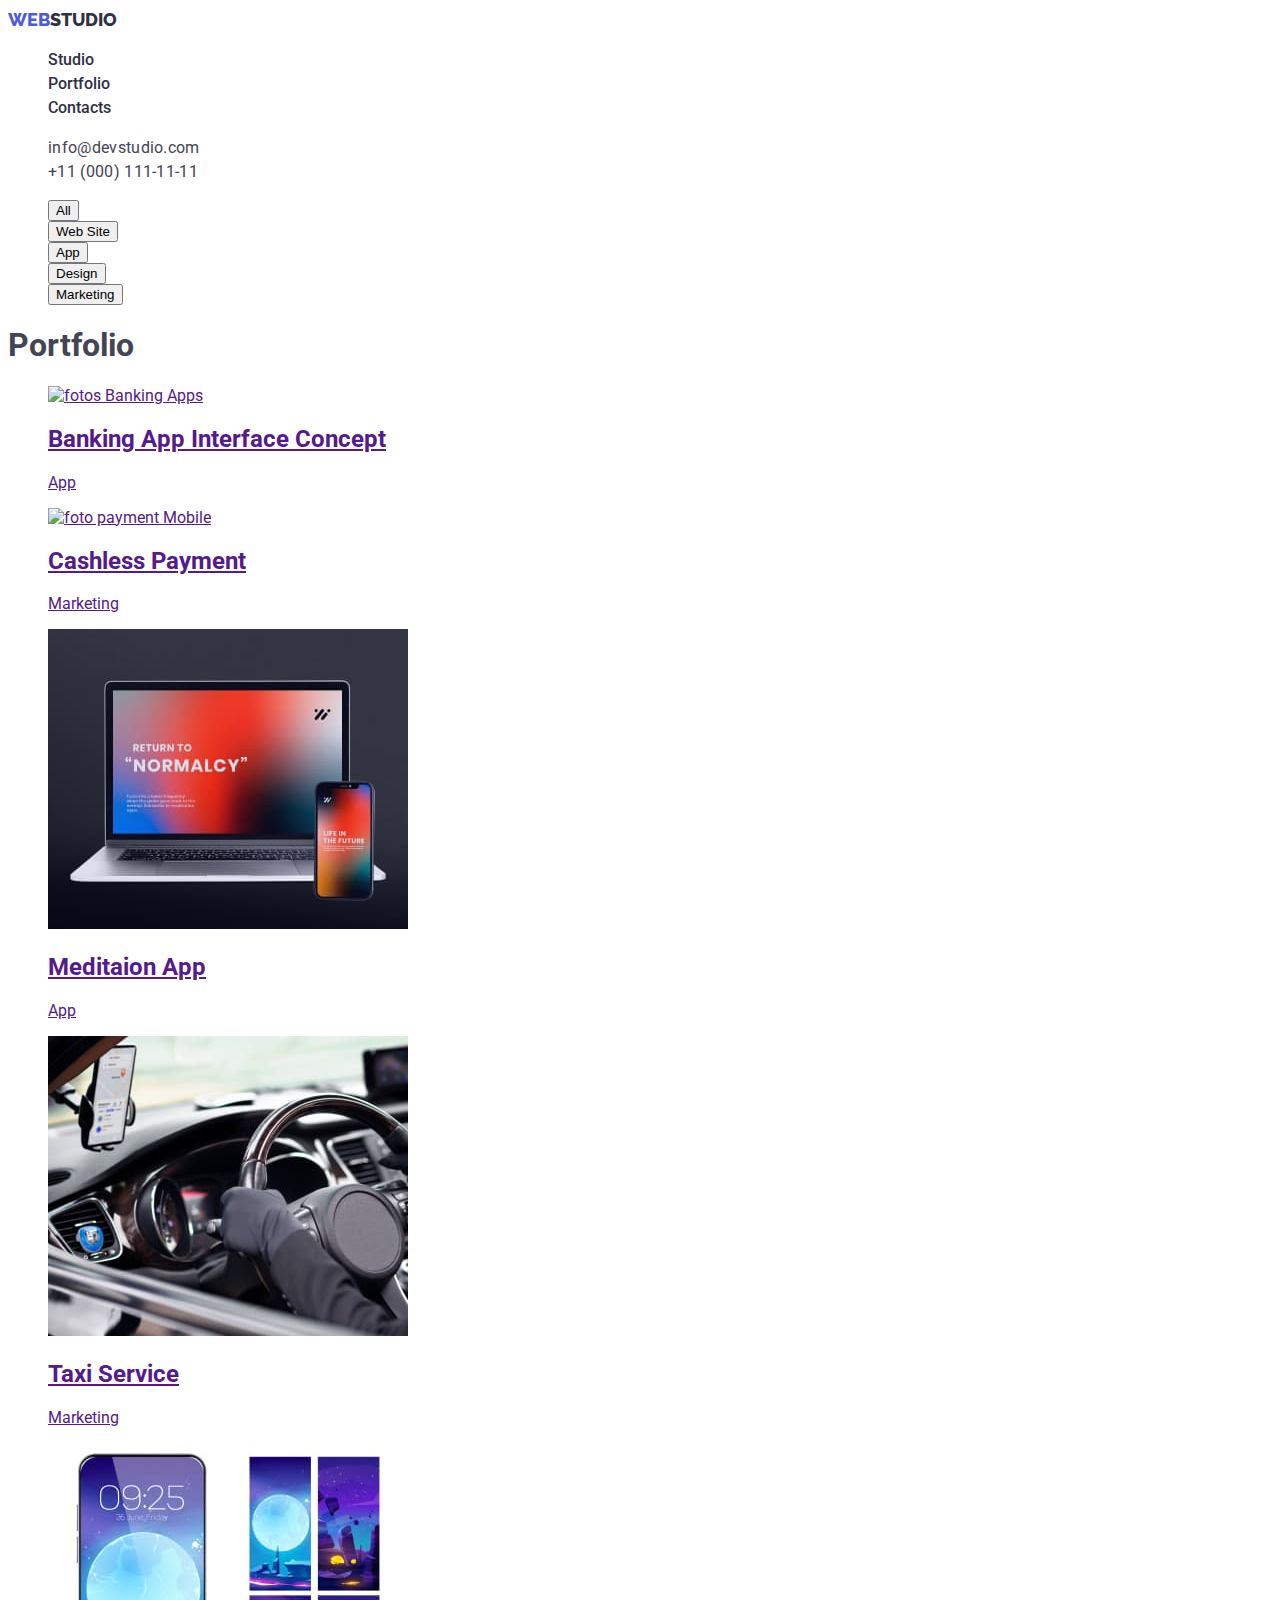
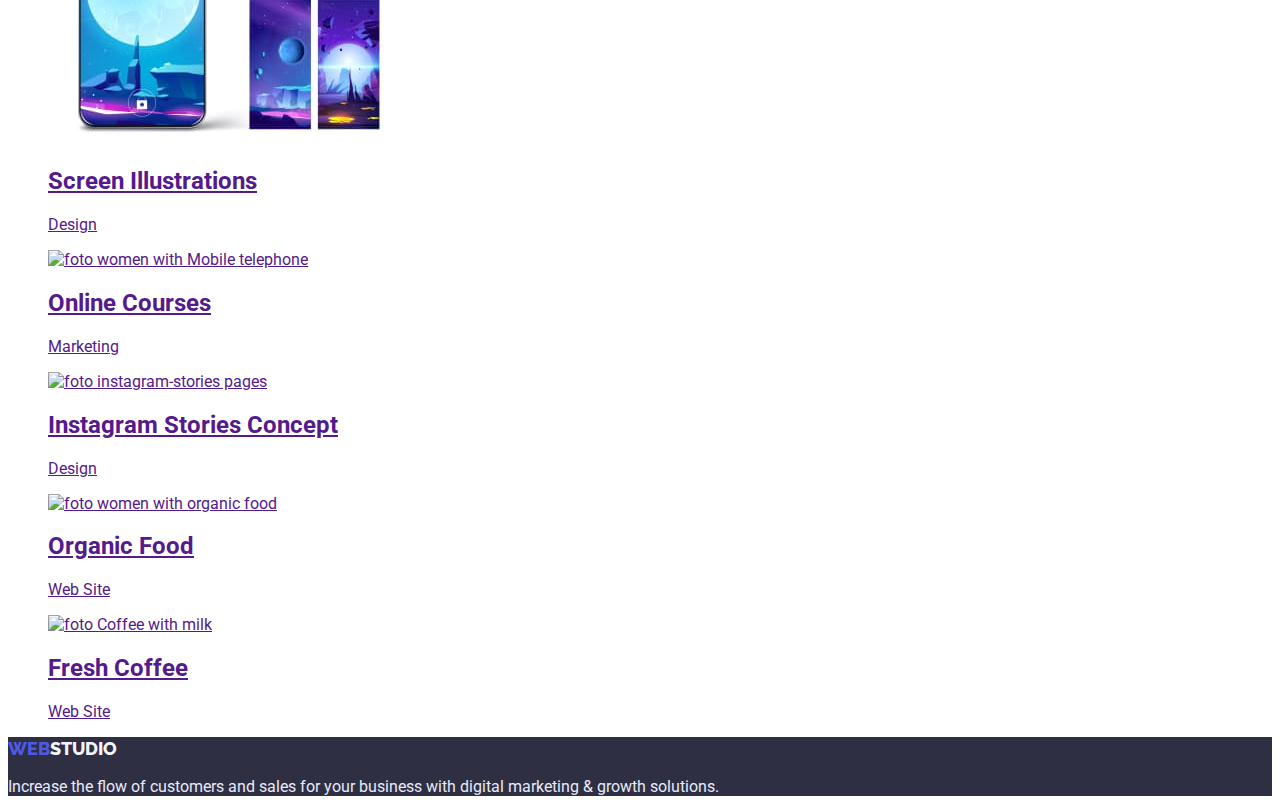
==== portfolio.html @ 60217ca9 "Create portfolio.html" ====
<!DOCTYPE html>
<html lang="en">
  <head>
    <meta charset="UTF-8" />
    <meta http-equiv="X-UA-Compatible" content="IE=edge" />
    <meta name="viewport" content="width=device-width, initial-scale=1.0" />

    <title>webstudio</title>

    <link rel="preconnect" href="https://fonts.googleapis.com" />
    <link rel="preconnect" href="https://fonts.gstatic.com" crossorigin />
    <link
      href="https://fonts.googleapis.com/css2?family=Raleway:wght@800&family=Roboto:wght@400;500;700;900&display=swap"
      rel="stylesheet"
    />

    <link rel="stylesheet" href="./css/styles.css" />
  </head>
  <body>
    <header>
      <nav class="nav">
        <a class="logo" href="./index.html"
          >web<span class="logo-second">studio</span></a
        >
        <ul class="nav-list">
          <li><a href="./index.html">Studio</a></li>
          <li><a href="./portfolio.html">Portfolio</a></li>
          <li><a href="">Contacts</a></li>
        </ul>
      </nav>
      <address>
        <ul class="address">
          <li><a href="mailto:info@devstudio.com">info@devstudio.com</a></li>
          <li><a href="tel:+110001111111">+11 (000) 111-11-11</a></li>
        </ul>
      </address>
    </header>

    <main>
      <!-- Buttons -->
      <ul class="buttons">
        <li><button type="button" class="buttons-list">All</button></li>
        <li><button type="button" class="buttons-list">Web Site</button></li>
        <li><button type="button" class="buttons-list">App</button></li>
        <li><button type="button" class="buttons-list">Design</button></li>
        <li><button type="button" class="buttons-list">Marketing</button></li>
      </ul>

      <!-- Portfolio -->
      <section class="portfolio">
        <h1>Portfolio</h1>

        <ul>
          <li class="portfolio-list">
            <a href="">
              <img
                src="./images/Portfolio/banking-app.jpeg"
                alt="fotos Banking Apps"
                width="360"
                height="300"
              />
              <h2>Banking App Interface Concept</h2>
              <p>App</p>
            </a>
          </li>

          <li class="portfolio-list">
            <a href="">
              <img
                src="./images/Portfolio/cashless-payment.jpeg"
                alt="foto payment Mobile "
                width="360"
                height="300"
              />
              <h2>Cashless Payment</h2>
              <p>Marketing</p>
            </a>
          </li>

          <li class="portfolio-list">
            <a href="">
              <img
                src="./images/Portfolio/meditaion-app.jpeg"
                alt="foto Mobile telephone and noutbook"
                width="360"
                height="300"
              />
              <h2>Meditaion App</h2>
              <p>App</p>
            </a>
          </li>

          <li class="portfolio-list">
            <a href="">
              <img
                src="./images/Portfolio/taxi-service.jpeg"
                alt="foto driver"
                width="360"
                height="300"
              />
              <h2>Taxi Service</h2>
              <p>Marketing</p>
            </a>
          </li>

          <li class="portfolio-list">
            <a href="">
              <img
                src="./images/Portfolio/screen-illustrations.jpeg"
                alt="foto Mobile telephone"
                width="360"
                height="300"
              />
              <h2>Screen Illustrations</h2>
              <p>Design</p>
            </a>
          </li>

          <li class="portfolio-list">
            <a href="">
              <img
                src="./images/Portfolio/online-courses.jpeg"
                alt="foto women with Mobile telephone"
                width="360"
                height="300"
              />
              <h2>Online Courses</h2>
              <p>Marketing</p>
            </a>
          </li>

          <li class="portfolio-list">
            <a href="">
              <img
                src="./images/Portfolio/instagram-stories.jpeg"
                alt="foto instagram-stories pages"
                width="360"
                height="300"
              />
              <h2>Instagram Stories Concept</h2>
              <p>Design</p>
            </a>
          </li>

          <li class="portfolio-list">
            <a href="">
              <img
                src="./images/Portfolio/organic-food.jpeg"
                alt="foto women with organic food"
                width="360"
                height="300"
              />
              <h2>Organic Food</h2>
              <p>Web Site</p>
            </a>
          </li>

          <li class="portfolio-list">
            <a href="">
              <img
                src="./images/Portfolio/fresh-coffee.jpeg"
                alt="foto Coffee with milk"
                width="360"
                height="300"
              />
              <h2>Fresh Coffee</h2>
              <p>Web Site</p>
            </a>
          </li>
        </ul>
      </section>
    </main>

    <footer class="footer">
      <a class="logo" href="./index.html"
        >web<span class="logo-second">studio</span></a
      >
      <p>
        Increase the flow of customers and sales for your business with digital
        marketing & growth solutions.
      </p>
    </footer>
  </body>
</html>
---- css/styles.css ----
:root {
    --primary-brand-color: #4D5AE5;
    /* CTAs Focused Active states Links - Призывы к действию Сфокусированные активные состояния Ссылки */
    --pressed-state-color: #404BBF;
    /* CTAs - Призывы к действию  */
    --dark-color: #2E2F42;
    /* Overlays Shadows Headings - Наложения Тени Заголовки - bgc footer*/
    --success-color: #31D0AA;
    /* Valid fields Success messages    - Допустимые поля Сообщения об успехе*/
    --text-color: #434455;
    /* Body text    - Основной текст*/
    --subtle-text-color: #8E8F99;
    /* Helper text Deemphasized text    - Вспомогательный текст Текст без выделения */
    --accent-color: #E7E9FC;
    /* Accent color Hairlines Subtle backgrounds    - Акцентный цвет Линии волос Тонкий фон */
    --light-color: #F4F4FD;
    /* Light mode backgrounds Light mode Dialogs/alerts     - Фоны светлого режима Светлый режим Диалоги/оповещения  -  bgc Our Team */
    --modal-overlay-color: #E7E9FC;
    /* Overlay  - Наложение*/
    --hero-background-color: #2E2F42;
    /* Hero image background    - Фон изображения героя */
   --hero-text: #fff;
   /* текст Hero, BGC Body */
}

ul { 
    list-style-type: none;
    /* удаляем в списках маркера */
}

body {
    background-color: var(--hero-text);
    color: var(--text-color);
    font-family: 'Roboto', sans-serif;
    /* устанавливаем основной фон, цвет и вид шрифта для всей страницы  */
}

.logo, 
.address a, 
.nav-list a {
    text-decoration: none;
    font-style: normal;
    /* удаляем подчеркивание и курсив в навигации */
}

.nav,
.nav-list a,
.logo-second {
    color: var(--dark-color);
    /* устанавливаем цвет шрифта для навигации и второй части лого */
}

.logo {
    color: var(--primary-brand-color);
    font-family: 'Raleway', sans-serif;
    font-weight: 800;
    font-size: 18px;
    line-height: 1.33;
    text-transform: uppercase;
    /* устанавливаем параметры шрифта для лого и цвет для первой части лого */
}

.footer {
    background-color: var(--dark-color);
    color: var(--modal-overlay-color);
    /* устанавливаем фон и цвет шрифта футера */
}

.footer .logo-second {
    color: var(--light-color);
    /* изменяем цвет шрифта второй части лого в футере */
}

.hero {
    background-color: var(--hero-background-color);
    font-weight: 700;
    font-size: 56px;
    line-height: 1.07;
    text-align: center;
    color: var(--hero-text);
    /* устанавливаем параметры шрифта и фон для сектора Hero */
}

.hero-button {
    background: var(--primary-brand-color);
    /* устанавливем цвет фона кнопки в спокойном состоянии */
}

.hero-button:hover,
.hero-button:focus {
    background: var(--pressed-state-color);
    /* устанавливем цвет фона кнопки при наведении */
} 

.hero-button, 
.nav-list a {
    font-weight: 500;
    font-size: 16px;
    line-height: 1.5;
    /* устанавливем цвет шрифта кнопки и меню навигации */
}

.feature h3, 
.worker h3 {
    color: var(--dark-color);
    font-weight: 500;
    font-size: 20px;
    line-height: 1.2;
    letter-spacing: 0.02em;
    /* устанавливем цвет и параметны шрифта заголовков сектора Feature и Our Team */
}

.feature h2 {
    opacity: 0;
    /* скрываем название сектора Feature */
}

.feature p, 
.worker p, 
.address a {
    font-size: 16px;
    line-height: 1.5;
    letter-spacing: 0.02em;
    color: var(--text-color);
    /* устанавливем цвет и параметры шрифта параграфов в секторах Feature и Our Team, а также строках адреса в навигации  */
}

.nav-list a:hover,
.nav-list a:focus,
.address a:hover,
.address a:focus {
    color: var(--pressed-state-color);
    /* устанавливем цвет фона ссылок навигации и адреса при наведении */
}

.work, 
.worker {
    font-weight: 700;
    font-size: 36px;
    line-height: 1.11;
    text-align: center;
    letter-spacing: 0.02em;
    text-transform: capitalize;
    color: var(--dark-color);
    /* устанавливаем цвет и пареметры шрифта в секторах What are we doing и Our Team */
}

.worker {
    background-color: var(--light-color);
    /* устанавливаем цвет фона в секторе Our Team */
}

.worker li {
    background-color: var(--hero-text);
    /* устанавливаем цвет фона для фотографий сотрудников в секторе Our Team */
}

.worker li p {
    color: var(--text-color);
    /* устанавливаем цвет шрифта для должности сотрудников */
}
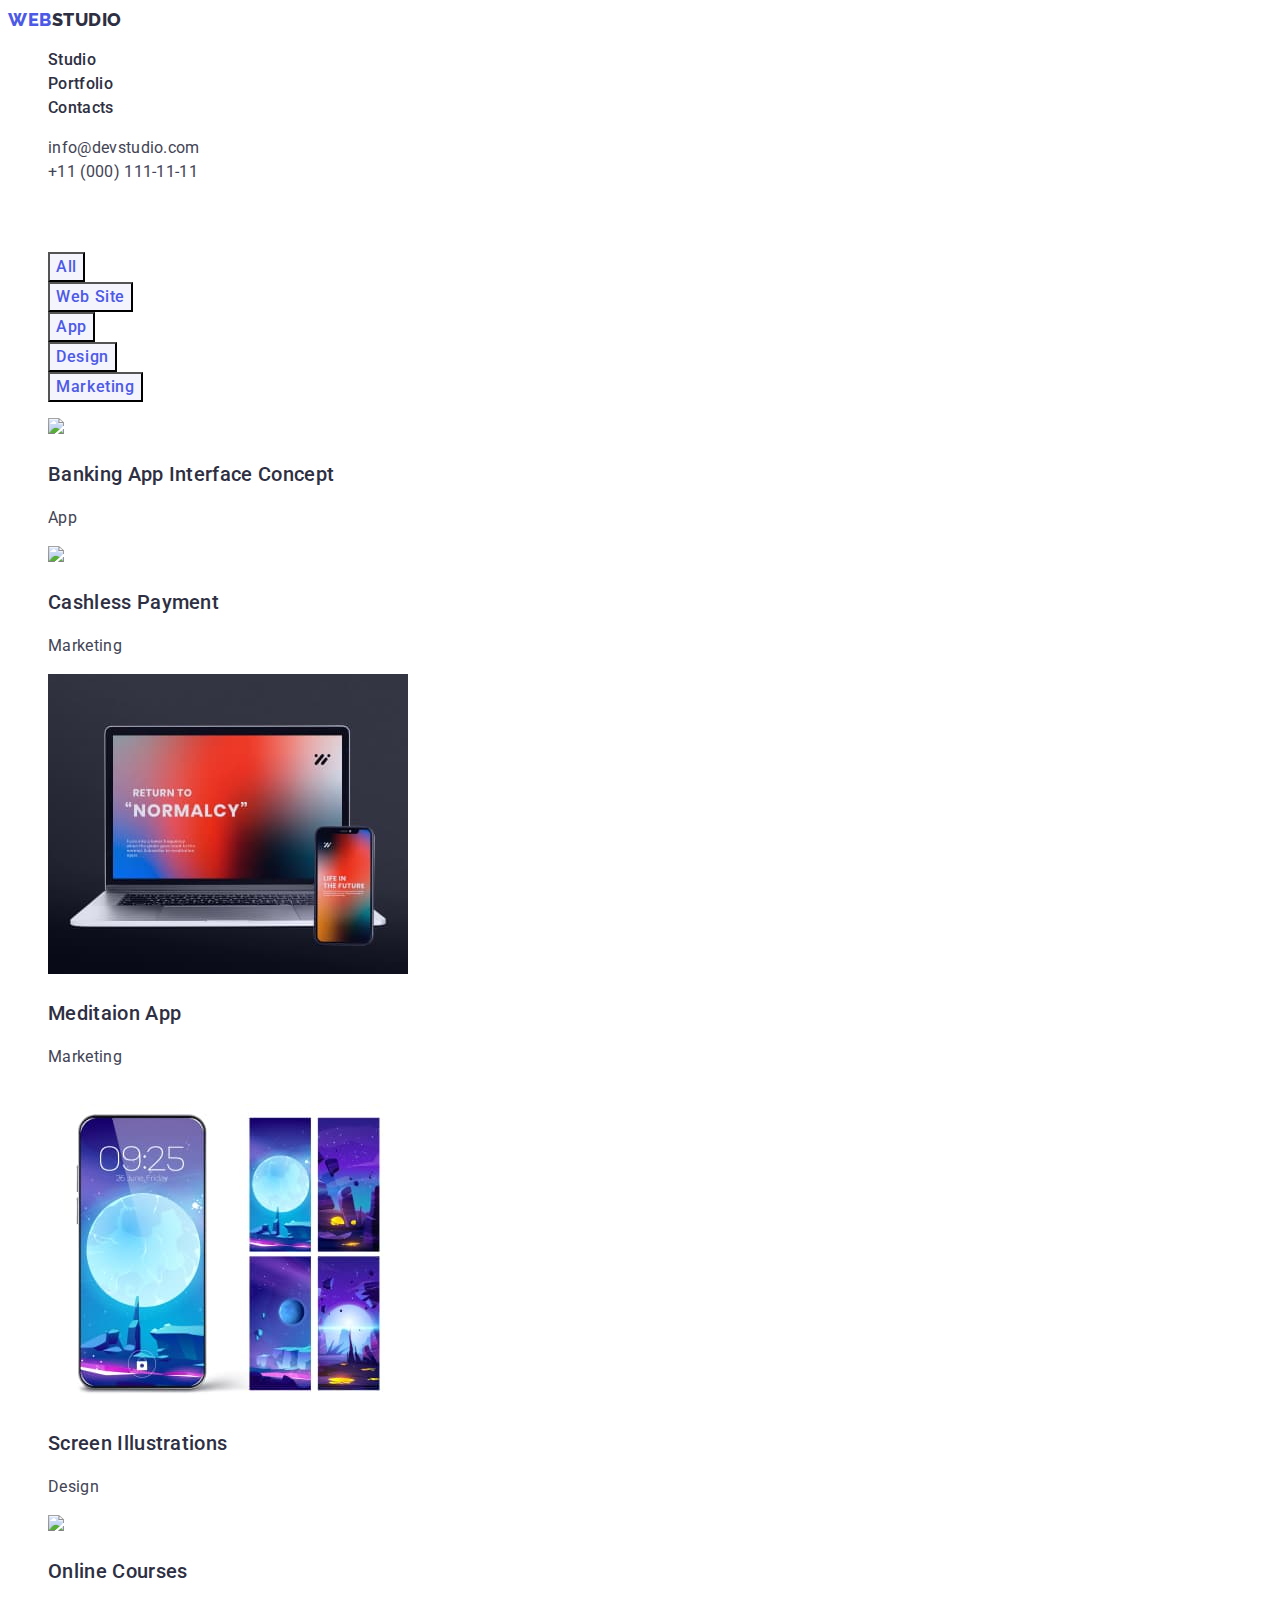
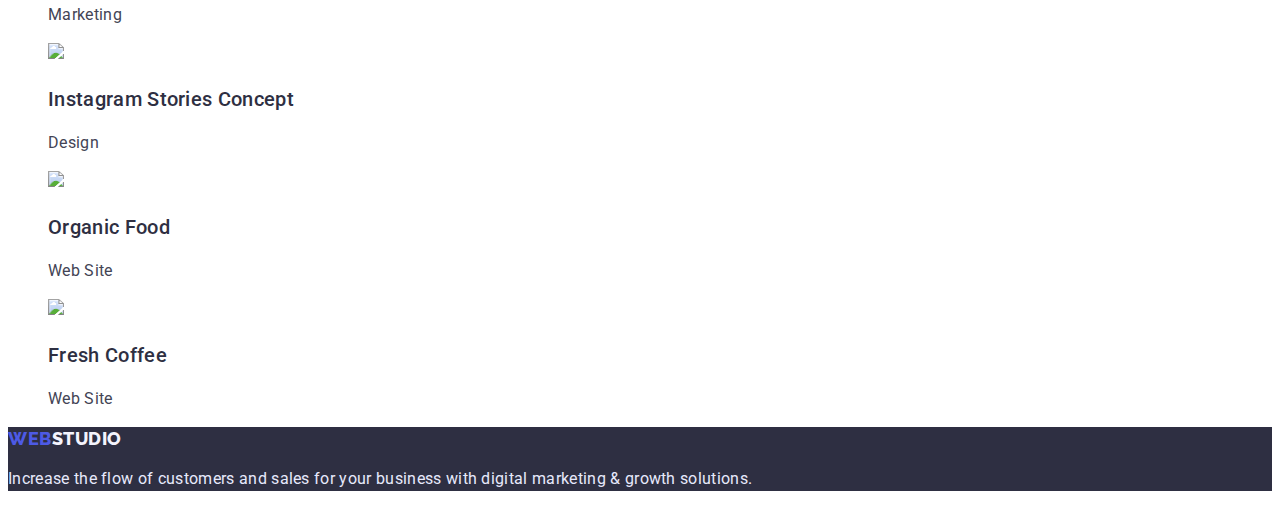
==== commit ee1af0c3: "Update portfolio.html" ====
--- a/portfolio.html
+++ b/portfolio.html
@@ -17,154 +17,165 @@
     <link rel="stylesheet" href="./css/styles.css" />
   </head>
   <body>
+    <!-- Top Line -->
     <header>
       <nav class="nav">
         <a class="logo" href="./index.html"
           >web<span class="logo-second">studio</span></a
         >
-        <ul class="nav-list">
-          <li><a href="./index.html">Studio</a></li>
-          <li><a href="./portfolio.html">Portfolio</a></li>
-          <li><a href="">Contacts</a></li>
+        <ul>
+          <li><a class="nav-list" href="./index.html">Studio</a></li>
+          <li><a class="nav-list" href="./portfolio.html">Portfolio</a></li>
+          <li><a class="nav-list" href="">Contacts</a></li>
         </ul>
       </nav>
       <address>
-        <ul class="address">
-          <li><a href="mailto:info@devstudio.com">info@devstudio.com</a></li>
-          <li><a href="tel:+110001111111">+11 (000) 111-11-11</a></li>
+        <ul>
+          <li>
+            <a class="address" href="mailto:info@devstudio.com"
+              >info@devstudio.com</a
+            >
+          </li>
+          <li>
+            <a class="address" class="headline" href="tel:+110001111111"
+              >+11 (000) 111-11-11</a
+            >
+          </li>
         </ul>
       </address>
     </header>
 
     <main>
-      <!-- Buttons -->
-      <ul class="buttons">
-        <li><button type="button" class="buttons-list">All</button></li>
-        <li><button type="button" class="buttons-list">Web Site</button></li>
-        <li><button type="button" class="buttons-list">App</button></li>
-        <li><button type="button" class="buttons-list">Design</button></li>
-        <li><button type="button" class="buttons-list">Marketing</button></li>
-      </ul>
-
       <!-- Portfolio -->
       <section class="portfolio">
-        <h1>Portfolio</h1>
+        <h2>Portfolio</h2>
 
+        <!-- Filters -->
+        <ul class="filters">
+          <li><button type="button" class="filters-list">All</button></li>
+          <li><button type="button" class="filters-list">Web Site</button></li>
+          <li><button type="button" class="filters-list">App</button></li>
+          <li><button type="button" class="filters-list">Design</button></li>
+          <li><button type="button" class="filters-list">Marketing</button></li>
+        </ul>
+
+        <!-- Finger -->
         <ul>
-          <li class="portfolio-list">
-            <a href="">
+          <li>
+            <a class="portfolio-list" href="" aria-label="banking-app link">
               <img
                 src="./images/Portfolio/banking-app.jpeg"
                 alt="fotos Banking Apps"
                 width="360"
                 height="300"
               />
-              <h2>Banking App Interface Concept</h2>
-              <p>App</p>
+              <h3 class="headline">Banking App Interface Concept</h3>
+              <p class="text" class="text">App</p>
             </a>
           </li>
 
           <li class="portfolio-list">
-            <a href="">
+            <a
+              class="portfolio-list"
+              href=""
+              aria-label="cashless-payment link"
+            >
               <img
                 src="./images/Portfolio/cashless-payment.jpeg"
                 alt="foto payment Mobile "
                 width="360"
                 height="300"
               />
-              <h2>Cashless Payment</h2>
-              <p>Marketing</p>
+              <h3 class="headline">Cashless Payment</h3>
+              <p class="text">Marketing</p>
             </a>
           </li>
 
           <li class="portfolio-list">
-            <a href="">
+            <a class="portfolio-list" href="" aria-label="meditaion-app link">
               <img
                 src="./images/Portfolio/meditaion-app.jpeg"
                 alt="foto Mobile telephone and noutbook"
                 width="360"
                 height="300"
               />
-              <h2>Meditaion App</h2>
-              <p>App</p>
+
+              <h3 class="headline">Meditaion App</h3>
+              <p class="text">Marketing</p>
             </a>
           </li>
+          class="headline"
 
           <li class="portfolio-list">
-            <a href="">
-              <img
-                src="./images/Portfolio/taxi-service.jpeg"
-                alt="foto driver"
-                width="360"
-                height="300"
-              />
-              <h2>Taxi Service</h2>
-              <p>Marketing</p>
-            </a>
-          </li>
-
-          <li class="portfolio-list">
-            <a href="">
+            <a
+              class="portfolio-list"
+              href=""
+              aria-label="screen-illustrations link"
+            >
               <img
                 src="./images/Portfolio/screen-illustrations.jpeg"
                 alt="foto Mobile telephone"
                 width="360"
                 height="300"
               />
-              <h2>Screen Illustrations</h2>
-              <p>Design</p>
+              <h3 class="headline">Screen Illustrations</h3>
+              <p class="text">Design</p>
             </a>
           </li>
 
           <li class="portfolio-list">
-            <a href="">
+            <a class="portfolio-list" href="" aria-label="online-courses link">
               <img
                 src="./images/Portfolio/online-courses.jpeg"
                 alt="foto women with Mobile telephone"
                 width="360"
                 height="300"
               />
-              <h2>Online Courses</h2>
-              <p>Marketing</p>
+              <h3 class="headline">Online Courses</h3>
+              <p class="text">Marketing</p>
             </a>
           </li>
 
           <li class="portfolio-list">
-            <a href="">
+            <a
+              class="portfolio-list"
+              href=""
+              aria-label="instagram-stories link"
+            >
               <img
                 src="./images/Portfolio/instagram-stories.jpeg"
                 alt="foto instagram-stories pages"
                 width="360"
                 height="300"
               />
-              <h2>Instagram Stories Concept</h2>
-              <p>Design</p>
+              <h3 class="headline">Instagram Stories Concept</h3>
+              <p class="text">Design</p>
             </a>
           </li>
 
           <li class="portfolio-list">
-            <a href="">
+            <a class="portfolio-list" href="" aria-label="organic-food link">
               <img
                 src="./images/Portfolio/organic-food.jpeg"
                 alt="foto women with organic food"
                 width="360"
                 height="300"
               />
-              <h2>Organic Food</h2>
-              <p>Web Site</p>
+              <h3 class="headline">Organic Food</h3>
+              <p class="text">Web Site</p>
             </a>
           </li>
 
           <li class="portfolio-list">
-            <a href="">
+            <a class="portfolio-list" href="" aria-label="fresh-coffee link">
               <img
                 src="./images/Portfolio/fresh-coffee.jpeg"
                 alt="foto Coffee with milk"
                 width="360"
                 height="300"
               />
-              <h2>Fresh Coffee</h2>
-              <p>Web Site</p>
+              <h3 class="headline">Fresh Coffee</h3>
+              <p class="text">Web Site</p>
             </a>
           </li>
         </ul>
@@ -175,7 +186,7 @@
       <a class="logo" href="./index.html"
         >web<span class="logo-second">studio</span></a
       >
-      <p>
+      <p class="text">
         Increase the flow of customers and sales for your business with digital
         marketing & growth solutions.
       </p>
--- a/css/styles.css
+++ b/css/styles.css
@@ -31,33 +31,55 @@
 body {
     background-color: var(--hero-text);
     color: var(--text-color);
-    font-family: 'Roboto', sans-serif;
+    font-family: "Roboto", sans-serif;
+    letter-spacing: 0.02em;
     /* устанавливаем основной фон, цвет и вид шрифта для всей страницы  */
 }
-
-.logo, 
-.address a, 
-.nav-list a {
+ 
+.nav-list,
+.address,
+.portfolio-list {
+    color: inherit;
+    font-size: 16px;
+    line-height: 1.5;
     text-decoration: none;
     font-style: normal;
-    /* удаляем подчеркивание и курсив в навигации */
+}
+/* устанавливем шрифт, удаляем подчеркивание и курсив в ссылок */
+
+.nav-list {
+    font-weight: 500;
+    /* устанавливем шрифт меню навигации */
+}
+
+.nav-list:hover,
+.nav-list:focus,
+.address:hover,
+.address:focus {
+    color: var(--pressed-state-color);
+    /* устанавливем цвет фона ссылок навигации и адреса при наведении Tab и мышкой*/
 }
 
 .nav,
-.nav-list a,
-.logo-second {
+.nav-list {
     color: var(--dark-color);
     /* устанавливаем цвет шрифта для навигации и второй части лого */
 }
 
 .logo {
     color: var(--primary-brand-color);
-    font-family: 'Raleway', sans-serif;
+    font-family: "Raleway", sans-serif;
     font-weight: 800;
     font-size: 18px;
     line-height: 1.33;
+    letter-spacing: 0.03em;
     text-transform: uppercase;
+    text-decoration: none;
     /* устанавливаем параметры шрифта для лого и цвет для первой части лого */
+}
+.logo-second {
+    color: var(--dark-color);
+    /* устанавливаем цвет шрифта для второй части лого */
 }
 
 .footer {
@@ -71,75 +93,52 @@
     /* изменяем цвет шрифта второй части лого в футере */
 }
 
-.hero {
-    background-color: var(--hero-background-color);
-    font-weight: 700;
+.hero-headline {
+    font-family: 'Roboto', sans-serif;
+    font-style: normal;
     font-size: 56px;
     line-height: 1.07;
     text-align: center;
     color: var(--hero-text);
-    /* устанавливаем параметры шрифта и фон для сектора Hero */
+    letter-spacing: 0.02em;
+    /* устанавливаем параметры шрифта для заголовка Hero */
 }
+.hero {
+    background-color: var(--hero-background-color);
+}
+/* устанавливаем фон для сектора Hero */
+
+.hero-button:active,
+.hero-button:hover,
+.hero-button:focus {
+    background: var(--pressed-state-color);
+    /* устанавливем цвет фона кнопки при наведении Tab и при нажатии мышкой */
+} 
 
 .hero-button {
     background: var(--primary-brand-color);
-    /* устанавливем цвет фона кнопки в спокойном состоянии */
-}
-
-.hero-button:hover,
-.hero-button:focus {
-    background: var(--pressed-state-color);
-    /* устанавливем цвет фона кнопки при наведении */
-} 
-
-.hero-button, 
-.nav-list a {
+    color: var(--hero-text);
+    font-family: inherit;
     font-weight: 500;
     font-size: 16px;
     line-height: 1.5;
+    letter-spacing: 0.04em;
+    cursor: pointer;
     /* устанавливем цвет шрифта кнопки и меню навигации */
-}
+    }
 
-.feature h3, 
-.worker h3 {
-    color: var(--dark-color);
-    font-weight: 500;
-    font-size: 20px;
-    line-height: 1.2;
-    letter-spacing: 0.02em;
-    /* устанавливем цвет и параметны шрифта заголовков сектора Feature и Our Team */
-}
-
-.feature h2 {
-    opacity: 0;
-    /* скрываем название сектора Feature */
-}
-
-.feature p, 
-.worker p, 
-.address a {
-    font-size: 16px;
-    line-height: 1.5;
-    letter-spacing: 0.02em;
-    color: var(--text-color);
-    /* устанавливем цвет и параметры шрифта параграфов в секторах Feature и Our Team, а также строках адреса в навигации  */
-}
-
-.nav-list a:hover,
-.nav-list a:focus,
-.address a:hover,
-.address a:focus {
-    color: var(--pressed-state-color);
-    /* устанавливем цвет фона ссылок навигации и адреса при наведении */
+.feature,
+.portfolio {
+    color: rgba(0, 0, 255, 0);
+    ;
+    /* скрываем название секторов Feature и Portfolio*/
 }
 
 .work, 
 .worker {
-    font-weight: 700;
     font-size: 36px;
     line-height: 1.11;
     text-align: center;
-    letter-spacing: 0.02em;
     text-transform: capitalize;
     color: var(--dark-color);
     /* устанавливаем цвет и пареметры шрифта в секторах What are we doing и Our Team */
@@ -150,13 +149,46 @@
     /* устанавливаем цвет фона в секторе Our Team */
 }
 
-.worker li {
+.worker-list {
     background-color: var(--hero-text);
     /* устанавливаем цвет фона для фотографий сотрудников в секторе Our Team */
 }
 
-.worker li p {
-    color: var(--text-color);
-    /* устанавливаем цвет шрифта для должности сотрудников */
+.filters-list {
+    font-weight: 500;
+    font-size: 16px;
+    font-family: inherit;
+    line-height: 1.5;
+    letter-spacing: 0.04em;
+    color: var(--primary-brand-color);
+    background: var(--light-color);
+    cursor: pointer;
+/* устанавливем цвет и параметры шрифта кнопок в неактивном состоянии  */
 }
 
+.filters-list:hover,
+.filters-list:focus {
+    color: var(--hero-text);
+    background: var(--pressed-state-color);
+}
+/* устанавливем цвет фона ссылок навигации и адреса при наведении Tab и мышкой*/
+
+.text
+ {
+    font-size: 16px;
+    line-height: 1.5;
+    color: var(--text-color);
+}
+/* устанавливаем цвет и пареметры шрифта в тексте параграфов*/
+
+.footer .text {
+    color: var(--modal-overlay-color);
+}
+
+.headline {
+    font-weight: 500;
+    font-size: 20px;
+    line-height: 1.2;
+    color: var(--dark-color)
+}
+/* устанавливаем цвет и пареметры шрифта в тексте h3*/
